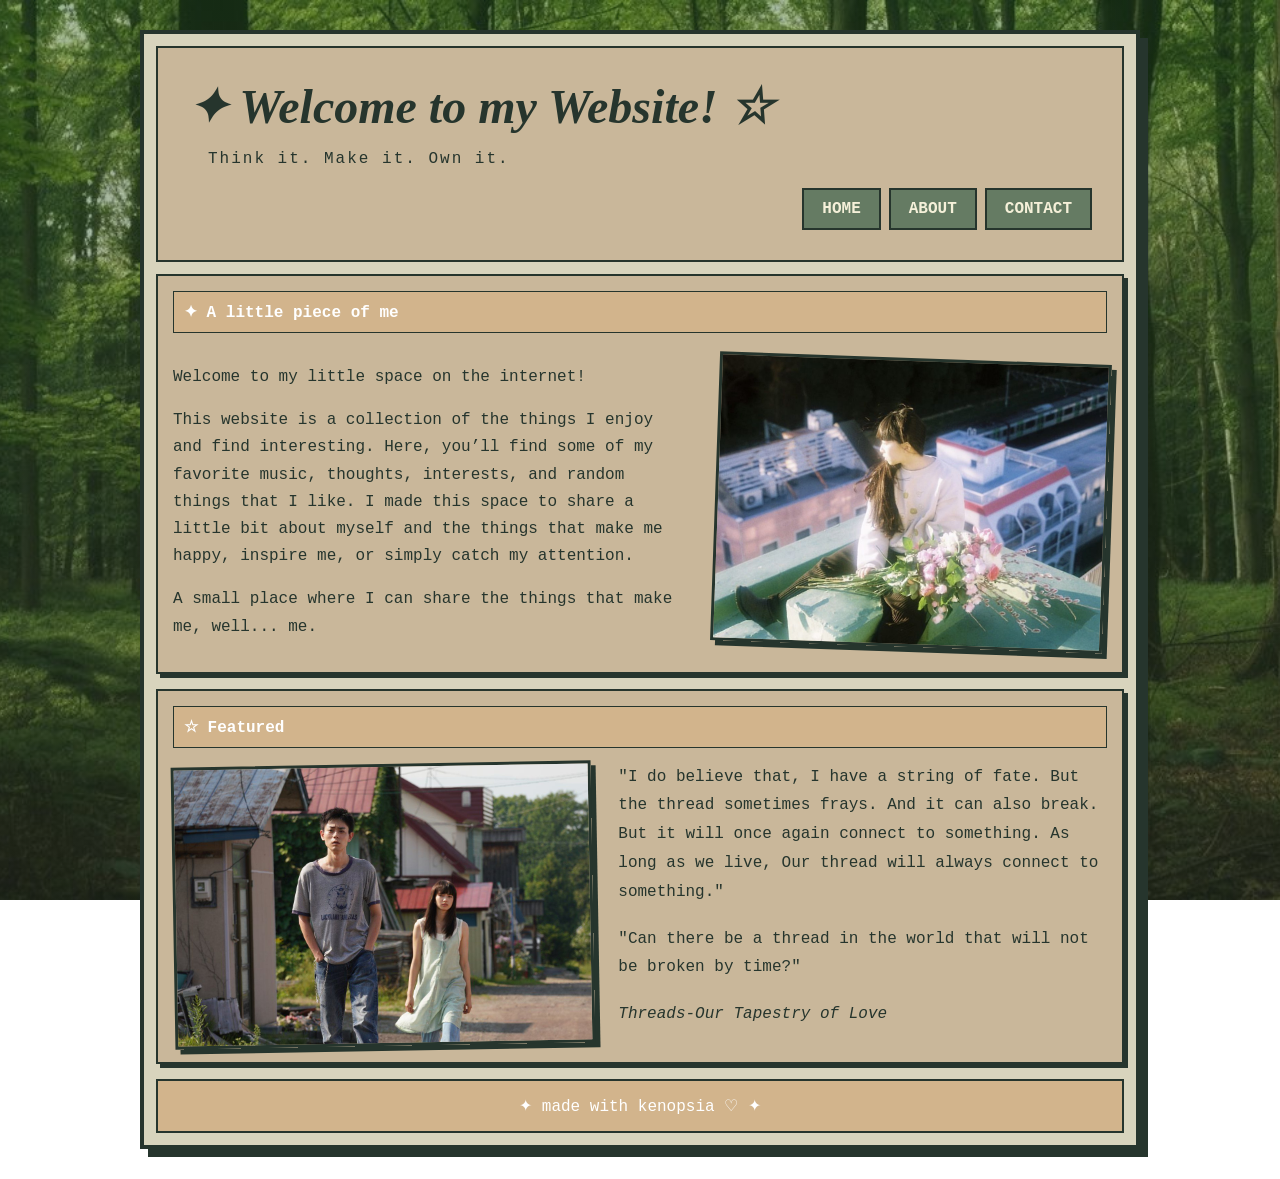
==== index.html @ b840eeaa "working" ====
<!doctype html>
<html lang="en">
  <head>
    <meta charset="UTF-8" />
    <meta name="viewport" content="width=device-width, initial-scale=1.0" />

    <title>Indie Kid - Home</title>

    <link rel="stylesheet" href="style.css" />
  </head>
<!--Author: Villaruz, Vinh Jansel L. -->
  <body class="home-page">
    <div class="website">
      <!-- HEADER -->
      <header>
        <div class="logo">✦ Welcome to my Website! ☆</div>

        <p class="tagline">Think it. Make it. Own it.</p>

        <!-- NAVIGATION -->
        <nav>
          <a href="index.html">HOME</a>
          <a href="about.html">ABOUT</a>
          <a href="contact.html">CONTACT</a>
        </nav>
      </header>

      <!-- HOME CONTENT -->
      <main>
        <div class="window">
          <div class="window-title">✦ A little piece of me</div>

          <div class="about-home">
            <div class="about-text">
              <p>Welcome to my little space on the internet!</p>

              <p>
                This website is a collection of the things I enjoy and find
                interesting. Here, you’ll find some of my favorite music,
                thoughts, interests, and random things that I like. I made this
                space to share a little bit about myself and the things that
                make me happy, inspire me, or simply catch my attention.
              </p>

              <p>
                A small place where I can share the things that make me, well...
                me.
              </p>
            </div>

            <div class="about-photo">
              <img src="ichiko.jpg" alt="A little piece of me" />
            </div>
          </div>
        </div>

        <div class="window">
          <div class="window-title">☆ Featured</div>

          <div class="featured-content">
            <div class="featured-photo">
              <img src="tapestry.jpg" alt="A tapestry of life" />
            </div>

            <div class="featured-text">
              <p>
                "I do believe that, I have a string of fate. But the thread
                sometimes frays. And it can also break. But it will once again
                connect to something. As long as we live, Our thread will always
                connect to something."
              </p>

              <p>
                "Can there be a thread in the world that will not be broken by
                time?"

                <p><i>Threads-Our Tapestry of Love</i></p>
              </p>
            </div>
          </div>
        </div>
      </main>

      <footer>✦ made with kenopsia ♡ ✦</footer>
    </div>
  </body>
</html>
---- style.css ----
* {
  box-sizing: border-box;
}

body {
  margin: 0;

  font-family: "Courier New", monospace;

  color: #26352d;

  background-image:
    linear-gradient(rgba(33, 94, 48, 0.35), rgba(50, 70, 55, 0.35)),
    url("background.jpg");

  background-size: cover;

  background-position: center;

  background-attachment: fixed;

  padding: 30px;
}

body.about-page {
  background-color: #c8d8c0;
  background-image:
    linear-gradient(rgba(57, 95, 62, 0.3), rgba(95, 120, 80, 0.3)),
    url("green.jpg");
}

body.contact-page {
  background-color: #56c913;
  background-image:
    linear-gradient(rgba(57, 95, 62, 0.3), rgba(95, 120, 80, 0.3)),
    url("liliypads.jpg");
}

/* WEBSITE */

.website {
  max-width: 1000px;

  margin: auto;

  background: #d8d4bd;

  border: 4px solid #26352d;

  box-shadow: 8px 8px 0 #26352d;

  padding: 12px;
}

/* HEADER */

header {
  position: relative;

  padding: 30px;

  background: #c9b79a;

  border: 2px solid #26352d;

  margin-bottom: 12px;
}

.logo {
  font-family: Georgia, serif;

  font-size: 48px;

  font-style: italic;

  font-weight: bold;
}

.tagline {
  margin-left: 20px;

  letter-spacing: 2px;
}

/* NAVIGATION */

nav {
  display: flex;

  justify-content: flex-end;

  gap: 8px;

  margin-top: 20px;
}

nav a {
  text-decoration: none;

  color: #f5f0d9;

  background: #657b63;

  border: 2px solid #26352d;

  padding: 10px 18px;

  font-weight: bold;
}

nav a:hover {
  background: #879875;

  transform: rotate(-2deg);
}

/* CONTENT */

main {
  display: flex;

  flex-direction: column;

  gap: 15px;
}

.window {
  background: #c9b79a;

  border: 2px solid #26352d;

  box-shadow: 4px 4px 0 #26352d;

  padding: 15px;
}

.window-title {
  background: #d2b48c;

  color: white;

  padding: 10px;

  border: 1px solid #26352d;

  margin-bottom: 15px;

  font-weight: bold;
}

.window p {
  line-height: 1.7;
}

/* IMAGES */

.main-image {
  width: 300px;

  max-width: 100%;

  border: 3px solid #26352d;

  transform: rotate(2deg);
}

/* CONTACT FORM */

form {
  display: flex;

  flex-direction: column;

  gap: 8px;

  max-width: 500px;
}

input,
textarea {
  font-family: "Courier New", monospace;

  padding: 10px;

  background: #d2b48c;

  border: 2px solid #26352d;
}

textarea {
  height: 120px;
}

button {
  width: 120px;

  padding: 10px;

  background: #879875;

  color: white;

  border: 2px solid #26352d;

  cursor: pointer;
}

button:hover {
  background: #879875;
}

/* FOOTER */

footer {
  text-align: center;

  margin-top: 15px;

  padding: 15px;

  background: #d2b48c;

  color: white;

  border: 2px solid #26352d;
}
footer {
  text-align: center;

  margin-top: 15px;

  padding: 15px;

  background: #d2b48c;

  color: white;

  border: 2px solid #26352d;
}

/* A LITTLE PIECE OF ME */

.about-home {
  display: flex;
  align-items: center;
  justify-content: space-between;
  gap: 25px;
}

.about-text {
  flex: 1;
}

.about-photo {
  width: 42%;
}

.about-photo img {
  width: 100%;
  display: block;
  border: 3px solid #26352d;
  box-shadow: 5px 5px 0 #26352d;
  transform: rotate(2deg);
}
/* FEATURED */

.featured-content {
  display: flex;

  align-items: center;

  gap: 25px;
}

.featured-photo {
  width: 45%;
}

.featured-photo img {
  width: 100%;

  display: block;

  border: 3px solid #26352d;

  box-shadow: 5px 5px 0 #26352d;

  transform: rotate(-1deg);
}

.featured-text {
  flex: 1;
}

.featured-text p {
  line-height: 1.8;

  margin-top: 0;

  margin-bottom: 18px;
}
/* MUSIC + MOVIE LAYOUT */

.media-container {
  display: flex;

  gap: 25px;

  align-items: flex-start;
}

/* LEFT - MUSIC */

.music-section {
  width: 50%;
}

.music-section h3,
.movie-section h3 {
  margin-top: 0;

  font-size: 18px;

  letter-spacing: 2px;
}

.music-section p {
  margin-bottom: 6px;
}

.music-section audio {
  width: 100%;

  margin-bottom: 12px;
}

/* RIGHT - MOVIE */

.movie-section {
  width: 50%;
}

.movie-section p {
  line-height: 1.6;
}

.movie-clip {
  width: 100%;

  display: block;

  border: 3px solid #26352d;

  box-shadow: 4px 4px 0 #26352d;
}
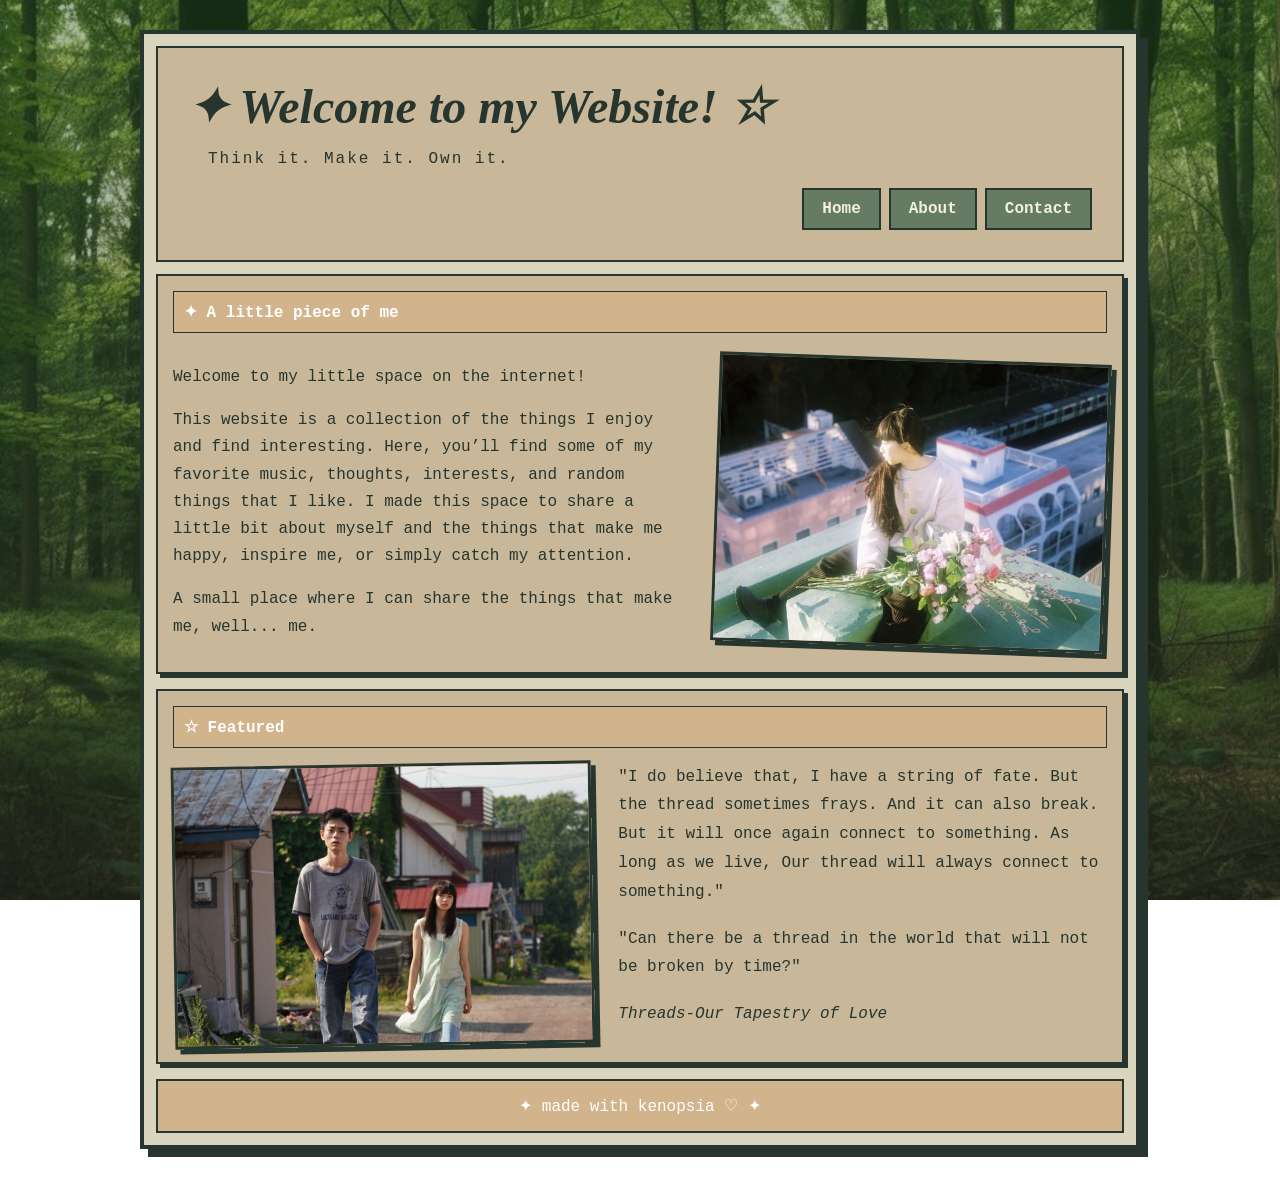
==== commit 68ef5053: "Fix page links" ====
--- a/index.html
+++ b/index.html
@@ -19,9 +19,9 @@
 
         <!-- NAVIGATION -->
         <nav>
-          <a href="index.html">HOME</a>
-          <a href="about.html">ABOUT</a>
-          <a href="contact.html">CONTACT</a>
+        <a href="index.html">Home</a>
+        <a href="about.html">About</a>
+        <a href="contact.html">Contact</a>
         </nav>
       </header>
 
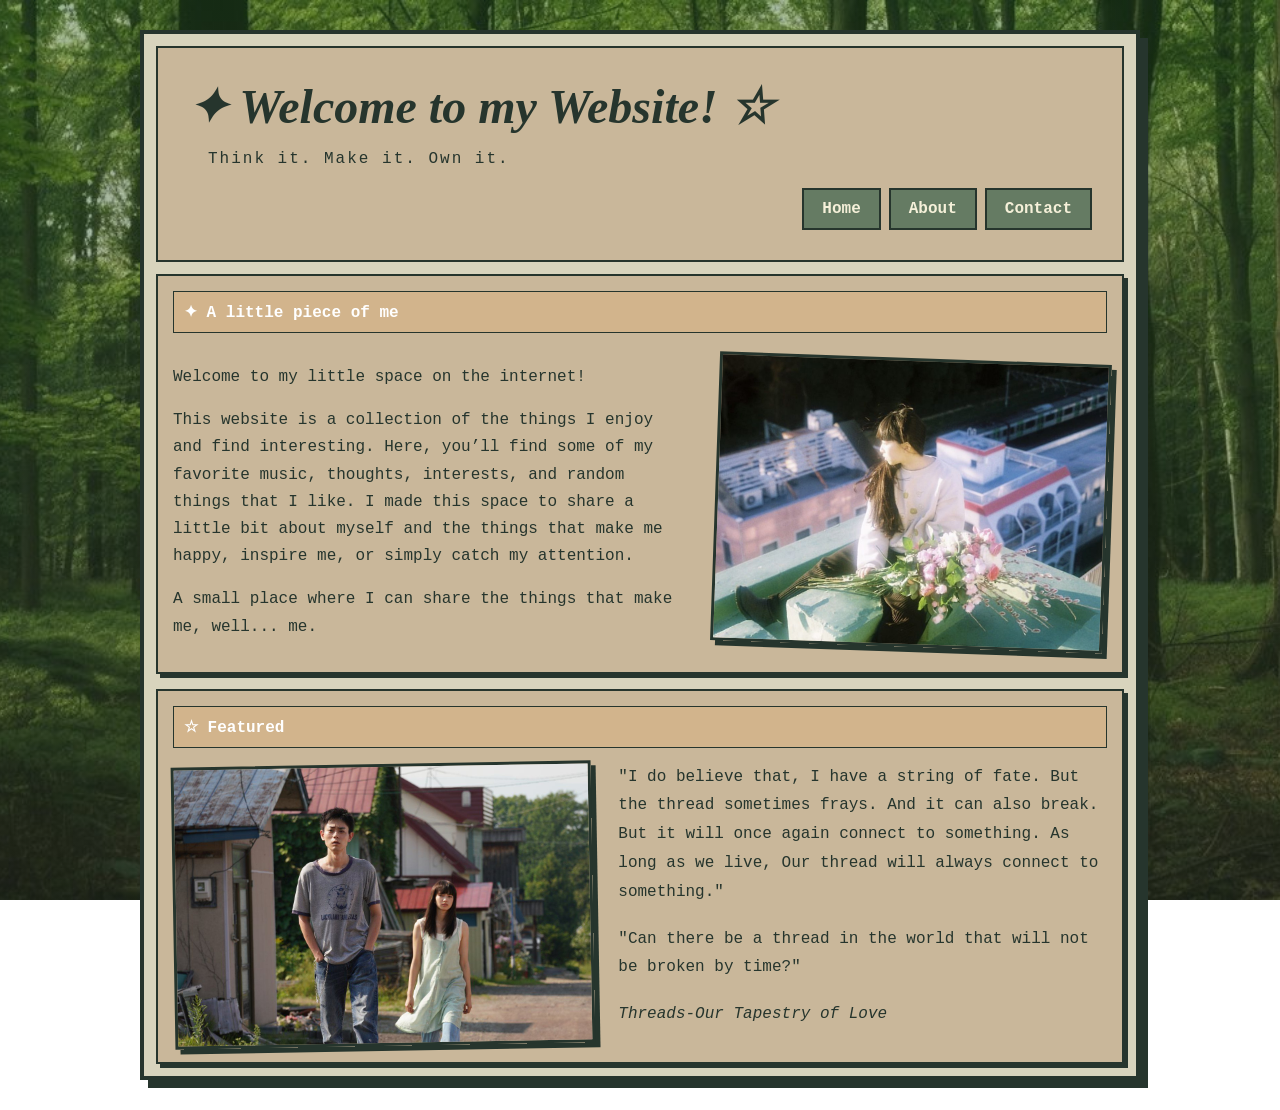
==== commit 7fcf604c: "Update website" ====
--- a/index.html
+++ b/index.html
@@ -19,10 +19,10 @@
 
         <!-- NAVIGATION -->
         <nav>
-        <a href="index.html">Home</a>
-        <a href="about.html">About</a>
-        <a href="contact.html">Contact</a>
-        </nav>
+       <a href="index.html">Home</a>
+       <a href="ABOUT.html">About</a>
+       <a href="CONTACT.html">Contact</a>
+      </nav>
       </header>
 
       <!-- HOME CONTENT -->
@@ -80,8 +80,6 @@
           </div>
         </div>
       </main>
-
-      <footer>✦ made with kenopsia ♡ ✦</footer>
     </div>
   </body>
 </html>
